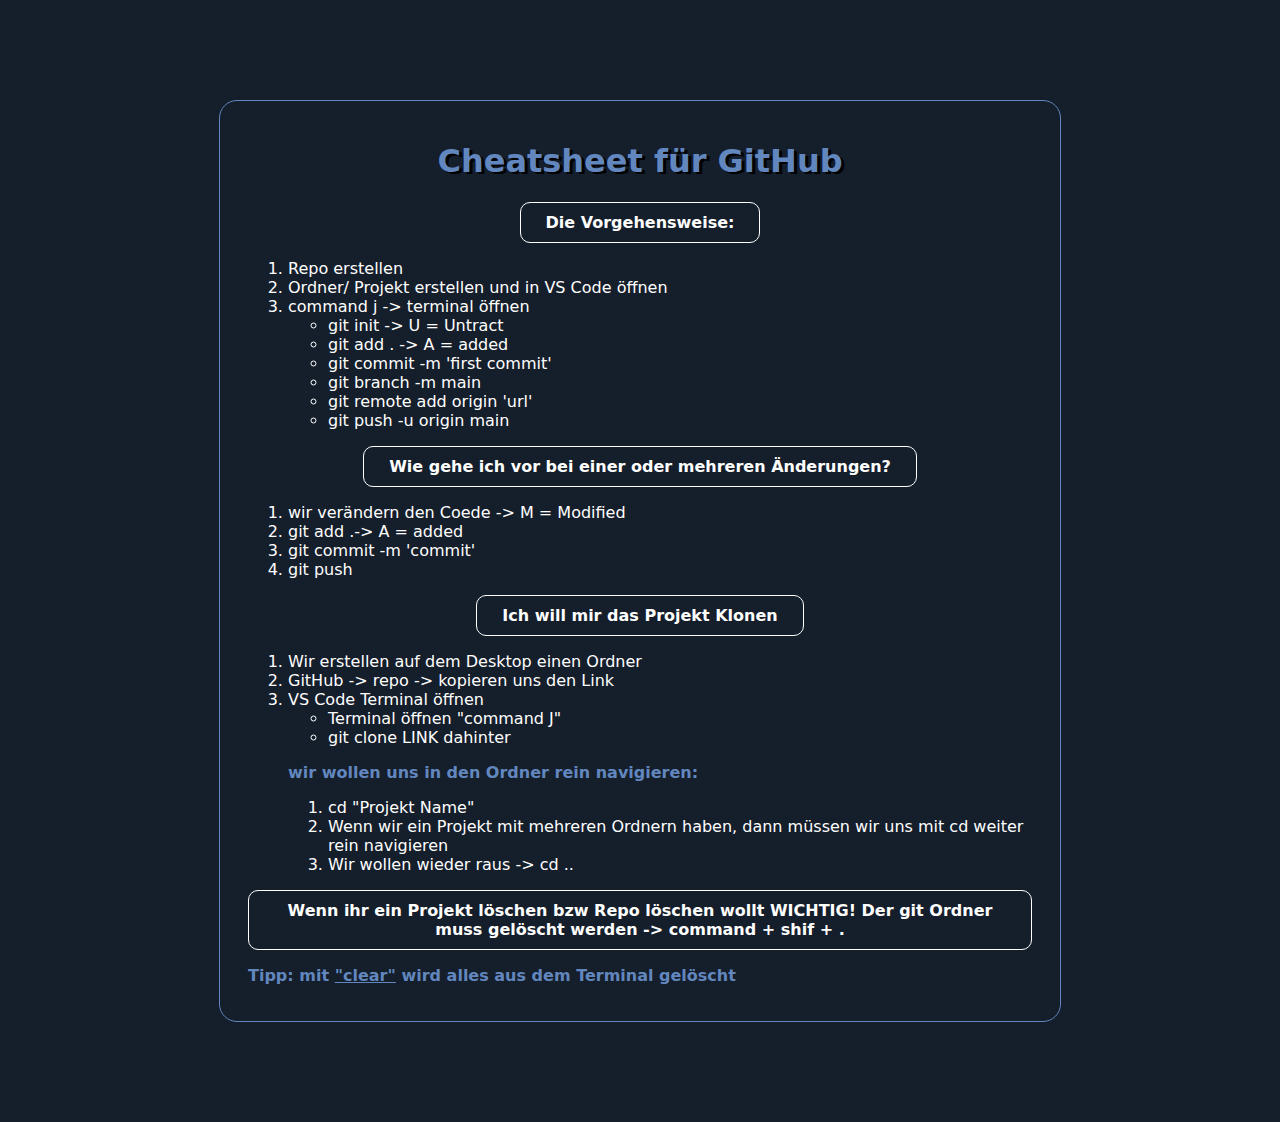
==== assets/html/git-repo.html @ 96a4c686 "unterseiten html erstellen" ====
<!DOCTYPE html>
<html lang="en">
  <head>
    <meta charset="UTF-8" />
    <meta name="viewport" content="width=device-width, initial-scale=1.0" />
    <title>Cheatsheet GitHub</title>

    <link rel="stylesheet" href="../css/style.css" />
  </head>
  <body>
    <h1>Cheatsheet für GitHub</h1>

    <h2>Die Vorgehensweise:</h3>
    <ol>
      <li>Repo erstellen</li>
      <li>Ordner/ Projekt erstellen und in VS Code öffnen</li>
      <li>command j -> terminal öffnen</li>
      <ul>
        <li>git init -> U = Untract</li>
        <li>git add . -> A = added</li>
        <li>git commit -m 'first commit'</li>
        <li>git branch -m main</li>
        <li>git remote add origin 'url'</li>
        <li>git push -u origin main</li>
      </ul>
    </ol>

    <h2>Wie gehe ich vor bei einer oder mehreren Änderungen?</h2>
    <ol>
      <li>wir verändern den Coede -> M = Modified</li>
      <li>git add .-> A = added</li>
      <li>git commit -m 'commit'</li>
      <li>git push</li>
    </ol>

    <h2>Ich will mir das Projekt Klonen</h2>
    <ol>
      <li>Wir erstellen auf dem Desktop einen Ordner</li>
      <li>GitHub -> repo -> kopieren uns den Link</li>
      <li>VS Code Terminal öffnen</li>
      <ul>
        <li>Terminal öffnen "command J"</li>
        <li>git clone LINK dahinter</li>
      </ul>
      <h3>wir wollen uns in den Ordner rein navigieren:</h3>
      <ol>
        <li>cd "Projekt Name"</li>
        <li>
          Wenn wir ein Projekt mit mehreren Ordnern haben, dann müssen wir uns
          mit cd weiter rein navigieren
        </li>
        <li>Wir wollen wieder raus -> cd ..</li>
      </ol>
    </ol>

    <h2>
      Wenn ihr ein Projekt löschen bzw Repo löschen wollt WICHTIG! Der git
      Ordner muss gelöscht werden -> command + shif + .
    </h2>

    <h3>Tipp: mit <span>"clear"</span> wird alles aus dem Terminal gelöscht</h3>
  </body>
</html>
---- assets/css/style.css ----
html {
  font-family: system-ui, -apple-system, BlinkMacSystemFont, "Segoe UI", Roboto,
    Oxygen, Ubuntu, Cantarell, "Open Sans", "Helvetica Neue", sans-serif;
  background-color: #151e2b;
  width: 800px;
  margin: 100px auto;
  padding: 20px 20px;
  border: 1px solid #6287bf;
  border-radius: 18px;
}

h1 {
  color: #6287bf;
  text-align: center;
  text-shadow: 3px 2px #000000;
}

h2 {
  color: white;
  margin: 0 auto;
  border-radius: 10px;
  padding: 10px 25px;
  width: fit-content;
  background-color: #151e2b;
  border: 1px solid white;
  border-radius: 10 px;
  font-size: 100%;
  text-align: center;
}

h2:hover {
  border: 1px solid #6287bf;
  border-radius: 10px;
  background-color: white;
  color: #151e2b;
  transition: 1s;
}

ol {
  color: white;
}

ul:hover {
  background-color: #2f425d;
}

ol:hover {
  background-color: #2f425d;
}

h3 {
  color: #6287bf;
  font-size: 100%;
}

span {
  text-decoration: underline;
}
span:hover {
  background-color: #6287bf;
  color: white;
}
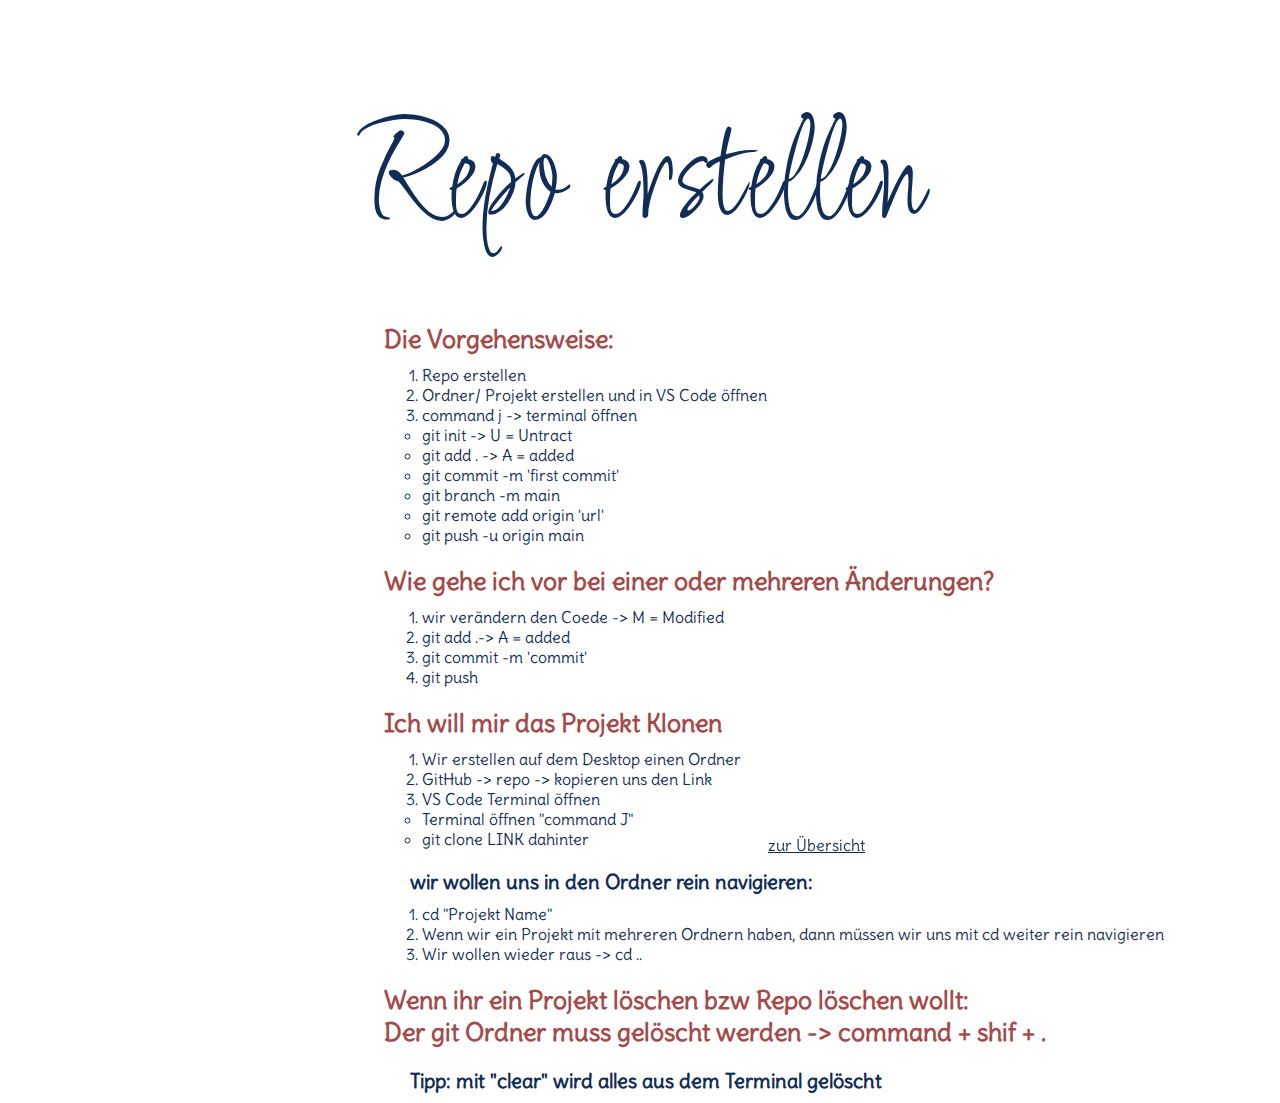
==== commit 786173ba: "repo und branch seite hinzugefügt" ====
--- a/assets/html/git-repo.html
+++ b/assets/html/git-repo.html
@@ -8,7 +8,8 @@
     <link rel="stylesheet" href="../css/style.css" />
   </head>
   <body>
-    <h1>Cheatsheet für GitHub</h1>
+    <h1>Repo erstellen</h1>
+
 
     <h2>Die Vorgehensweise:</h3>
     <ol>
@@ -54,10 +55,12 @@
     </ol>
 
     <h2>
-      Wenn ihr ein Projekt löschen bzw Repo löschen wollt WICHTIG! Der git
+      Wenn ihr ein Projekt löschen bzw Repo löschen wollt: <br>Der git
       Ordner muss gelöscht werden -> command + shif + .
     </h2>
 
     <h3>Tipp: mit <span>"clear"</span> wird alles aus dem Terminal gelöscht</h3>
+
+    <a  class="back" href="../../index.html">zur Übersicht</a>
   </body>
 </html>
--- a/assets/css/style.css
+++ b/assets/css/style.css
@@ -1,62 +1,106 @@
-html {
-  font-family: system-ui, -apple-system, BlinkMacSystemFont, "Segoe UI", Roboto,
-    Oxygen, Ubuntu, Cantarell, "Open Sans", "Helvetica Neue", sans-serif;
-  background-color: #151e2b;
-  width: 800px;
-  margin: 100px auto;
-  padding: 20px 20px;
-  border: 1px solid #6287bf;
-  border-radius: 18px;
+@font-face {
+  font-family: delius;
+  src: url("../font/Delius-Regular.ttf");
+}
+
+@font-face {
+  font-family: lico;
+  src: url("../font/Licorice-Regular.ttf");
+}
+
+* {
+  margin: 0;
+  padding: 0;
+  box-sizing: border-box;
+  font-family: lico;
+  font-size: 62.5%;
+}
+
+body {
+  background-image: url("https://images.unsplash.com/photo-1581431886211-6b932f8367f2?ixlib=rb-4.0.3&ixid=M3wxMjA3fDB8MHxwaG90by1wYWdlfHx8fGVufDB8fHx8fA%3D%3D&auto=format&fit=crop&w=5070&q=80");
+  background-size: cover;
+  background-repeat: no-repeat;
 }
 
 h1 {
-  color: #6287bf;
   text-align: center;
-  text-shadow: 3px 2px #000000;
+  margin: 10vh auto 5vh auto;
+  color: #102c57;
+  font-size: 15rem;
+  font-weight: 100;
 }
 
-h2 {
-  color: white;
-  margin: 0 auto;
-  border-radius: 10px;
-  padding: 10px 25px;
-  width: fit-content;
-  background-color: #151e2b;
-  border: 1px solid white;
-  border-radius: 10 px;
-  font-size: 100%;
-  text-align: center;
+nav {
+  margin: 0 35%;
 }
 
-h2:hover {
-  border: 1px solid #6287bf;
-  border-radius: 10px;
-  background-color: white;
-  color: #151e2b;
-  transition: 1s;
+nav a {
+  text-decoration: none;
+  color: #102c57;
+  font-size: 5rem;
 }
 
-ol {
-  color: white;
+nav div {
+  height: 50px;
 }
 
-ul:hover {
-  background-color: #2f425d;
+nav a:hover {
+  color: #102c578f;
+  transition: 0.5s;
 }
 
-ol:hover {
-  background-color: #2f425d;
+/* - css für repo */
+
+h2 {
+  color: #860e0ec1;
+  font-size: 2.5rem;
+  margin: 20px auto 10px 30%;
+  font-family: delius;
 }
 
 h3 {
-  color: #6287bf;
-  font-size: 100%;
+  color: #102c57;
+  font-size: 2rem;
+  margin: 20px auto 10px 32%;
+  font-family: delius;
 }
 
-span {
-  text-decoration: underline;
+h3 span {
+  color: #102c57;
+  font-size: 2rem;
+  font-family: delius;
 }
-span:hover {
-  background-color: #6287bf;
-  color: white;
+
+ol li,
+ul li {
+  color: #102c57;
+  font-size: 1.6rem;
+  font-family: delius;
+  margin-left: 33%;
 }
+
+.back {
+  color: #102c57;
+  position: fixed;
+  font-size: 1.6rem;
+  font-family: delius;
+  bottom: 5vh;
+  left: 60%;
+}
+
+/* -branch style */
+
+p {
+  color: #102c57;
+  font-size: 1.6rem;
+  font-family: delius;
+  margin-left: 30%;
+  width: 38%;
+  margin-bottom: 10px;
+}
+
+li span {
+  color: #6e5045;
+  font-size: 1.6rem;
+  font-family: delius;
+}
